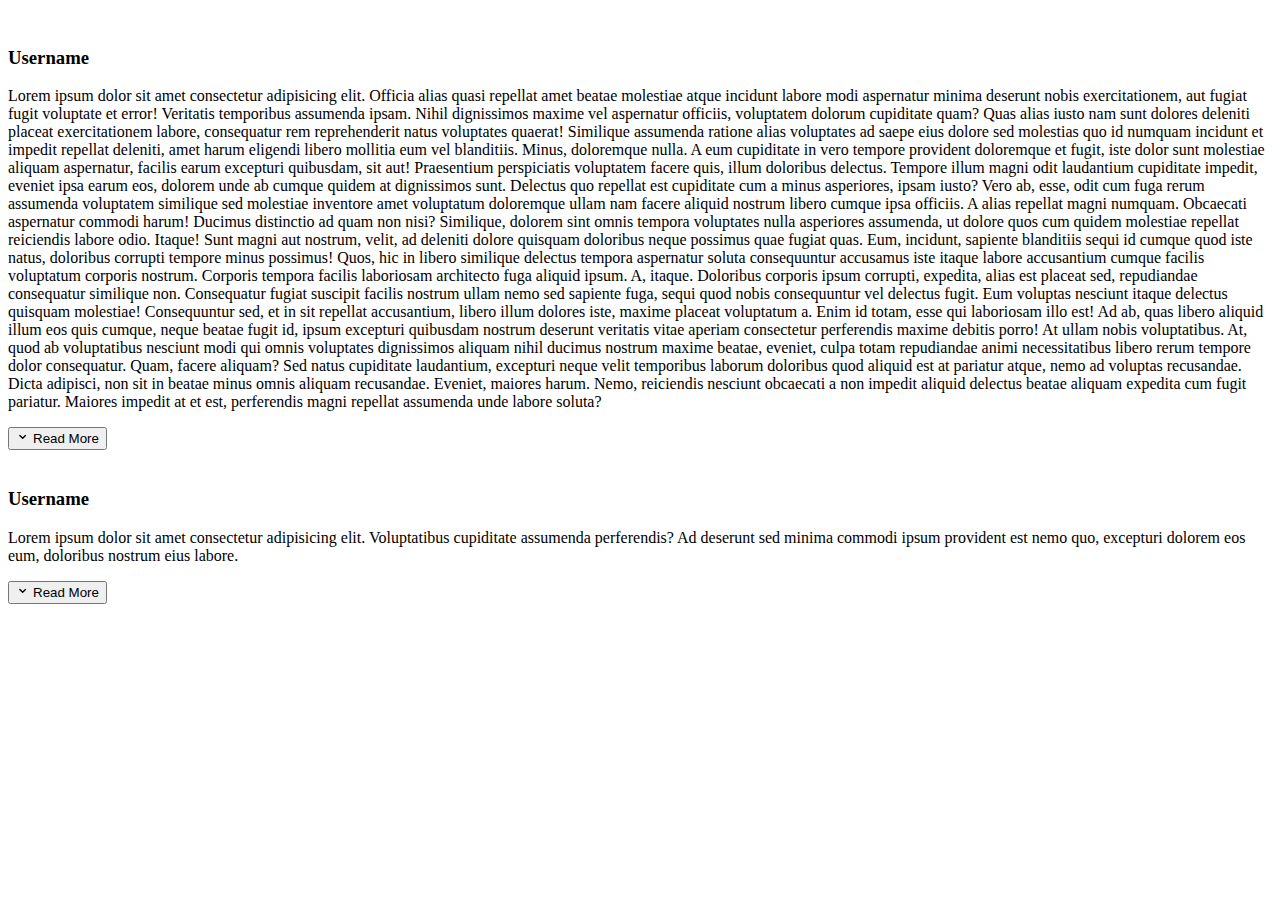
==== anime_reviews.html @ 997480f9 "Feb 29, 2024 production files" ====
<!DOCTYPE html>
<html lang="en">
<head>
    <meta charset="UTF-8">
    <meta name="viewport" content="width=device-width, initial-scale=1.0">
    <title>Anime Reviews</title>
    <link rel="stylesheet" href="/787cf149298f5d04b566503e80ee2152.css">
    <link href="https://api.fontshare.com/v2/css?f[]=plein@700&f[]=switzer@400&display=swap" rel="stylesheet"> 
    <script defer="" src="/a8d12b4fc67de1487ae1df3a983c3044.js"></script>
<script src="/src.6092316f.js"></script></head>
<body class="bg-primary-400">
    <div class="review_wrapper">
        
        <div class="review">
            <div class="review__header">
                <div class="review__pfp">
                    <svg class="pfp__img" xmlns="http://www.w3.org/2000/svg" width="1em" height="1em" viewBox="0 0 16 16"><path fill="white" d="M10.561 8.073a6.005 6.005 0 0 1 3.432 5.142a.75.75 0 1 1-1.498.07a4.5 4.5 0 0 0-8.99 0a.75.75 0 0 1-1.498-.07a6.004 6.004 0 0 1 3.431-5.142a3.999 3.999 0 1 1 5.123 0M10.5 5a2.5 2.5 0 1 0-5 0a2.5 2.5 0 0 0 5 0"></path></svg>
                </div>
                <h3 class="review__username ff-accent fw-bold">Username</h3>
            </div>
            <div class="review__content" data-collapsed="false">
                <p>Lorem ipsum dolor sit amet consectetur adipisicing elit. Officia alias quasi repellat amet beatae molestiae atque incidunt labore modi aspernatur minima deserunt nobis exercitationem, aut fugiat fugit voluptate et error!
                Veritatis temporibus assumenda ipsam. Nihil dignissimos maxime vel aspernatur officiis, voluptatem dolorum cupiditate quam? Quas alias iusto nam sunt dolores deleniti placeat exercitationem labore, consequatur rem reprehenderit natus voluptates quaerat!
                Similique assumenda ratione alias voluptates ad saepe eius dolore sed molestias quo id numquam incidunt et impedit repellat deleniti, amet harum eligendi libero mollitia eum vel blanditiis. Minus, doloremque nulla.
                A eum cupiditate in vero tempore provident doloremque et fugit, iste dolor sunt molestiae aliquam aspernatur, facilis earum excepturi quibusdam, sit aut! Praesentium perspiciatis voluptatem facere quis, illum doloribus delectus.
                Tempore illum magni odit laudantium cupiditate impedit, eveniet ipsa earum eos, dolorem unde ab cumque quidem at dignissimos sunt. Delectus quo repellat est cupiditate cum a minus asperiores, ipsam iusto?
                Vero ab, esse, odit cum fuga rerum assumenda voluptatem similique sed molestiae inventore amet voluptatum doloremque ullam nam facere aliquid nostrum libero cumque ipsa officiis. A alias repellat magni numquam.
                Obcaecati aspernatur commodi harum! Ducimus distinctio ad quam non nisi? Similique, dolorem sint omnis tempora voluptates nulla asperiores assumenda, ut dolore quos cum quidem molestiae repellat reiciendis labore odio. Itaque!
                Sunt magni aut nostrum, velit, ad deleniti dolore quisquam doloribus neque possimus quae fugiat quas. Eum, incidunt, sapiente blanditiis sequi id cumque quod iste natus, doloribus corrupti tempore minus possimus!
                Quos, hic in libero similique delectus tempora aspernatur soluta consequuntur accusamus iste itaque labore accusantium cumque facilis voluptatum corporis nostrum. Corporis tempora facilis laboriosam architecto fuga aliquid ipsum. A, itaque.
                Doloribus corporis ipsum corrupti, expedita, alias est placeat sed, repudiandae consequatur similique non. Consequatur fugiat suscipit facilis nostrum ullam nemo sed sapiente fuga, sequi quod nobis consequuntur vel delectus fugit.
                Eum voluptas nesciunt itaque delectus quisquam molestiae! Consequuntur sed, et in sit repellat accusantium, libero illum dolores iste, maxime placeat voluptatum a. Enim id totam, esse qui laboriosam illo est!
                Ad ab, quas libero aliquid illum eos quis cumque, neque beatae fugit id, ipsum excepturi quibusdam nostrum deserunt veritatis vitae aperiam consectetur perferendis maxime debitis porro! At ullam nobis voluptatibus.
                At, quod ab voluptatibus nesciunt modi qui omnis voluptates dignissimos aliquam nihil ducimus nostrum maxime beatae, eveniet, culpa totam repudiandae animi necessitatibus libero rerum tempore dolor consequatur. Quam, facere aliquam?
                Sed natus cupiditate laudantium, excepturi neque velit temporibus laborum doloribus quod aliquid est at pariatur atque, nemo ad voluptas recusandae. Dicta adipisci, non sit in beatae minus omnis aliquam recusandae.
                Eveniet, maiores harum. Nemo, reiciendis nesciunt obcaecati a non impedit aliquid delectus beatae aliquam expedita cum fugit pariatur. Maiores impedit at et est, perferendis magni repellat assumenda unde labore soluta?</p>
            </div>
            <button class="review__collapse-btn" data-btn-state="expand">
                <svg class="collapse__icon" xmlns="http://www.w3.org/2000/svg" width="1em" height="1em" viewBox="0 0 24 24"><path fill="none" stroke="currentColor" stroke-linecap="round" stroke-linejoin="round" stroke-width="2.5" d="m7 10l5 5m0 0l5-5"></path></svg>
                <span class="collapse__text">Read More</span>
            </button>
        </div>

        <div class="review">
            <div class="review__header">
                <div class="review__pfp">
                    <svg class="pfp__img" xmlns="http://www.w3.org/2000/svg" width="1em" height="1em" viewBox="0 0 16 16"><path fill="white" d="M10.561 8.073a6.005 6.005 0 0 1 3.432 5.142a.75.75 0 1 1-1.498.07a4.5 4.5 0 0 0-8.99 0a.75.75 0 0 1-1.498-.07a6.004 6.004 0 0 1 3.431-5.142a3.999 3.999 0 1 1 5.123 0M10.5 5a2.5 2.5 0 1 0-5 0a2.5 2.5 0 0 0 5 0"></path></svg>
                </div>
                <h3 class="review__username ff-accent fw-bold">Username</h3>
            </div>
            <div class="review__content" data-collapsed="false">
                <p>Lorem ipsum dolor sit amet consectetur adipisicing elit. Voluptatibus cupiditate assumenda perferendis? Ad deserunt sed minima commodi ipsum provident est nemo quo, excepturi dolorem eos eum, doloribus nostrum eius labore.</p>
            </div>
            <button class="review__collapse-btn" data-btn-state="expand">
                <svg class="collapse__icon" xmlns="http://www.w3.org/2000/svg" width="1em" height="1em" viewBox="0 0 24 24"><path fill="none" stroke="currentColor" stroke-linecap="round" stroke-linejoin="round" stroke-width="2.5" d="m7 10l5 5m0 0l5-5"></path></svg>
                <span class="collapse__text">Read More</span>
            </button>
        </div>

    </div>
</body>
</html>
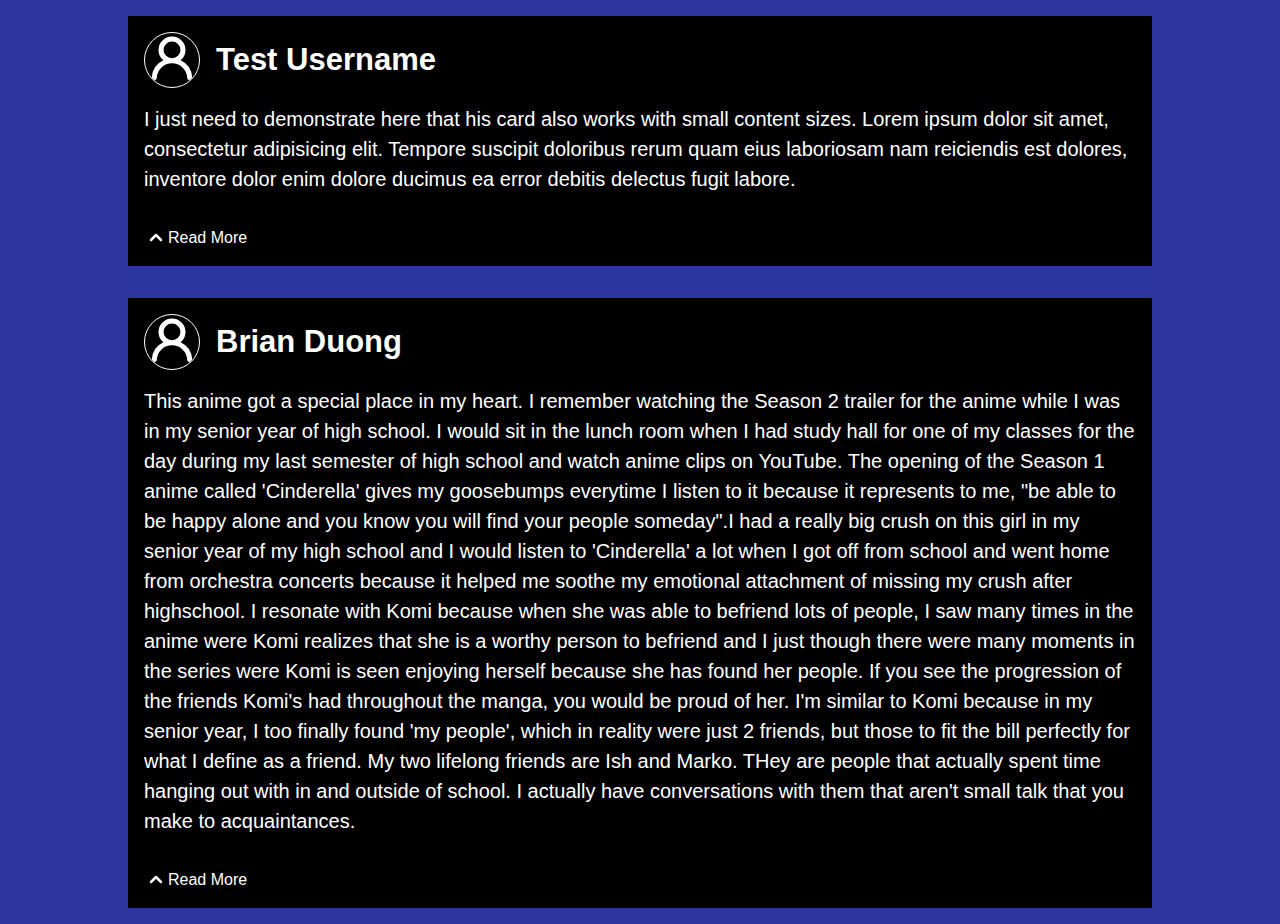
==== commit 31f2c599: "Add files Mar 1, 2024" ====
--- a/anime_reviews.html
+++ b/anime_reviews.html
@@ -1,62 +1 @@
-<!DOCTYPE html>
-<html lang="en">
-<head>
-    <meta charset="UTF-8">
-    <meta name="viewport" content="width=device-width, initial-scale=1.0">
-    <title>Anime Reviews</title>
-    <link rel="stylesheet" href="/787cf149298f5d04b566503e80ee2152.css">
-    <link href="https://api.fontshare.com/v2/css?f[]=plein@700&f[]=switzer@400&display=swap" rel="stylesheet"> 
-    <script defer="" src="/a8d12b4fc67de1487ae1df3a983c3044.js"></script>
-<script src="/src.6092316f.js"></script></head>
-<body class="bg-primary-400">
-    <div class="review_wrapper">
-        
-        <div class="review">
-            <div class="review__header">
-                <div class="review__pfp">
-                    <svg class="pfp__img" xmlns="http://www.w3.org/2000/svg" width="1em" height="1em" viewBox="0 0 16 16"><path fill="white" d="M10.561 8.073a6.005 6.005 0 0 1 3.432 5.142a.75.75 0 1 1-1.498.07a4.5 4.5 0 0 0-8.99 0a.75.75 0 0 1-1.498-.07a6.004 6.004 0 0 1 3.431-5.142a3.999 3.999 0 1 1 5.123 0M10.5 5a2.5 2.5 0 1 0-5 0a2.5 2.5 0 0 0 5 0"></path></svg>
-                </div>
-                <h3 class="review__username ff-accent fw-bold">Username</h3>
-            </div>
-            <div class="review__content" data-collapsed="false">
-                <p>Lorem ipsum dolor sit amet consectetur adipisicing elit. Officia alias quasi repellat amet beatae molestiae atque incidunt labore modi aspernatur minima deserunt nobis exercitationem, aut fugiat fugit voluptate et error!
-                Veritatis temporibus assumenda ipsam. Nihil dignissimos maxime vel aspernatur officiis, voluptatem dolorum cupiditate quam? Quas alias iusto nam sunt dolores deleniti placeat exercitationem labore, consequatur rem reprehenderit natus voluptates quaerat!
-                Similique assumenda ratione alias voluptates ad saepe eius dolore sed molestias quo id numquam incidunt et impedit repellat deleniti, amet harum eligendi libero mollitia eum vel blanditiis. Minus, doloremque nulla.
-                A eum cupiditate in vero tempore provident doloremque et fugit, iste dolor sunt molestiae aliquam aspernatur, facilis earum excepturi quibusdam, sit aut! Praesentium perspiciatis voluptatem facere quis, illum doloribus delectus.
-                Tempore illum magni odit laudantium cupiditate impedit, eveniet ipsa earum eos, dolorem unde ab cumque quidem at dignissimos sunt. Delectus quo repellat est cupiditate cum a minus asperiores, ipsam iusto?
-                Vero ab, esse, odit cum fuga rerum assumenda voluptatem similique sed molestiae inventore amet voluptatum doloremque ullam nam facere aliquid nostrum libero cumque ipsa officiis. A alias repellat magni numquam.
-                Obcaecati aspernatur commodi harum! Ducimus distinctio ad quam non nisi? Similique, dolorem sint omnis tempora voluptates nulla asperiores assumenda, ut dolore quos cum quidem molestiae repellat reiciendis labore odio. Itaque!
-                Sunt magni aut nostrum, velit, ad deleniti dolore quisquam doloribus neque possimus quae fugiat quas. Eum, incidunt, sapiente blanditiis sequi id cumque quod iste natus, doloribus corrupti tempore minus possimus!
-                Quos, hic in libero similique delectus tempora aspernatur soluta consequuntur accusamus iste itaque labore accusantium cumque facilis voluptatum corporis nostrum. Corporis tempora facilis laboriosam architecto fuga aliquid ipsum. A, itaque.
-                Doloribus corporis ipsum corrupti, expedita, alias est placeat sed, repudiandae consequatur similique non. Consequatur fugiat suscipit facilis nostrum ullam nemo sed sapiente fuga, sequi quod nobis consequuntur vel delectus fugit.
-                Eum voluptas nesciunt itaque delectus quisquam molestiae! Consequuntur sed, et in sit repellat accusantium, libero illum dolores iste, maxime placeat voluptatum a. Enim id totam, esse qui laboriosam illo est!
-                Ad ab, quas libero aliquid illum eos quis cumque, neque beatae fugit id, ipsum excepturi quibusdam nostrum deserunt veritatis vitae aperiam consectetur perferendis maxime debitis porro! At ullam nobis voluptatibus.
-                At, quod ab voluptatibus nesciunt modi qui omnis voluptates dignissimos aliquam nihil ducimus nostrum maxime beatae, eveniet, culpa totam repudiandae animi necessitatibus libero rerum tempore dolor consequatur. Quam, facere aliquam?
-                Sed natus cupiditate laudantium, excepturi neque velit temporibus laborum doloribus quod aliquid est at pariatur atque, nemo ad voluptas recusandae. Dicta adipisci, non sit in beatae minus omnis aliquam recusandae.
-                Eveniet, maiores harum. Nemo, reiciendis nesciunt obcaecati a non impedit aliquid delectus beatae aliquam expedita cum fugit pariatur. Maiores impedit at et est, perferendis magni repellat assumenda unde labore soluta?</p>
-            </div>
-            <button class="review__collapse-btn" data-btn-state="expand">
-                <svg class="collapse__icon" xmlns="http://www.w3.org/2000/svg" width="1em" height="1em" viewBox="0 0 24 24"><path fill="none" stroke="currentColor" stroke-linecap="round" stroke-linejoin="round" stroke-width="2.5" d="m7 10l5 5m0 0l5-5"></path></svg>
-                <span class="collapse__text">Read More</span>
-            </button>
-        </div>
-
-        <div class="review">
-            <div class="review__header">
-                <div class="review__pfp">
-                    <svg class="pfp__img" xmlns="http://www.w3.org/2000/svg" width="1em" height="1em" viewBox="0 0 16 16"><path fill="white" d="M10.561 8.073a6.005 6.005 0 0 1 3.432 5.142a.75.75 0 1 1-1.498.07a4.5 4.5 0 0 0-8.99 0a.75.75 0 0 1-1.498-.07a6.004 6.004 0 0 1 3.431-5.142a3.999 3.999 0 1 1 5.123 0M10.5 5a2.5 2.5 0 1 0-5 0a2.5 2.5 0 0 0 5 0"></path></svg>
-                </div>
-                <h3 class="review__username ff-accent fw-bold">Username</h3>
-            </div>
-            <div class="review__content" data-collapsed="false">
-                <p>Lorem ipsum dolor sit amet consectetur adipisicing elit. Voluptatibus cupiditate assumenda perferendis? Ad deserunt sed minima commodi ipsum provident est nemo quo, excepturi dolorem eos eum, doloribus nostrum eius labore.</p>
-            </div>
-            <button class="review__collapse-btn" data-btn-state="expand">
-                <svg class="collapse__icon" xmlns="http://www.w3.org/2000/svg" width="1em" height="1em" viewBox="0 0 24 24"><path fill="none" stroke="currentColor" stroke-linecap="round" stroke-linejoin="round" stroke-width="2.5" d="m7 10l5 5m0 0l5-5"></path></svg>
-                <span class="collapse__text">Read More</span>
-            </button>
-        </div>
-
-    </div>
-</body>
-</html>+<!DOCTYPE html><html lang="en"><head><meta charset="UTF-8"><meta name="viewport" content="width=device-width, initial-scale=1.0"><title>Anime Reviews</title><link rel="stylesheet" href="src.a0b3c3d8.css"><link href="https://api.fontshare.com/v2/css?f[]=plein@700&f[]=switzer@400&display=swap" rel="stylesheet"><script defer src="anime_reviews.fde1ccf6.js"></script></head><body class="bg-primary-400"> <div class="review_wrapper"> <div class="review"> <div class="review__header"> <div class="review__pfp"> <svg class="pfp__img" xmlns="http://www.w3.org/2000/svg" width="1em" height="1em" viewBox="0 0 16 16"><path fill="white" d="M10.561 8.073a6.005 6.005 0 0 1 3.432 5.142a.75.75 0 1 1-1.498.07a4.5 4.5 0 0 0-8.99 0a.75.75 0 0 1-1.498-.07a6.004 6.004 0 0 1 3.431-5.142a3.999 3.999 0 1 1 5.123 0M10.5 5a2.5 2.5 0 1 0-5 0a2.5 2.5 0 0 0 5 0"></path></svg> </div> <h3 class="ff-accent fw-bold review__username">Test Username</h3> </div> <div class="review__content" data-collapsed="false"> <p>I just need to demonstrate here that his card also works with small content sizes. Lorem ipsum dolor sit amet, consectetur adipisicing elit. Tempore suscipit doloribus rerum quam eius laboriosam nam reiciendis est dolores, inventore dolor enim dolore ducimus ea error debitis delectus fugit labore.</p> </div> <button class="review__collapse-btn" data-btn-state="expand"> <svg class="collapse__icon" xmlns="http://www.w3.org/2000/svg" width="1em" height="1em" viewBox="0 0 24 24"><path fill="none" stroke="currentColor" stroke-linecap="round" stroke-linejoin="round" stroke-width="2.5" d="m7 10l5 5m0 0l5-5"></path></svg> <span class="collapse__text">Read More</span> </button> </div> <div class="review"> <div class="review__header"> <div class="review__pfp"> <svg class="pfp__img" xmlns="http://www.w3.org/2000/svg" width="1em" height="1em" viewBox="0 0 16 16"><path fill="white" d="M10.561 8.073a6.005 6.005 0 0 1 3.432 5.142a.75.75 0 1 1-1.498.07a4.5 4.5 0 0 0-8.99 0a.75.75 0 0 1-1.498-.07a6.004 6.004 0 0 1 3.431-5.142a3.999 3.999 0 1 1 5.123 0M10.5 5a2.5 2.5 0 1 0-5 0a2.5 2.5 0 0 0 5 0"></path></svg> </div> <h3 class="ff-accent fw-bold review__username">Brian Duong</h3> </div> <div class="review__content" data-collapsed="false"> <p>This anime got a special place in my heart. I remember watching the Season 2 trailer for the anime while I was in my senior year of high school. I would sit in the lunch room when I had study hall for one of my classes for the day during my last semester of high school and watch anime clips on YouTube. The opening of the Season 1 anime called 'Cinderella' gives my goosebumps everytime I listen to it because it represents to me, "be able to be happy alone and you know you will find your people someday".I had a really big crush on this girl in my senior year of my high school and I would listen to 'Cinderella' a lot when I got off from school and went home from orchestra concerts because it helped me soothe my emotional attachment of missing my crush after highschool. I resonate with Komi because when she was able to befriend lots of people, I saw many times in the anime were Komi realizes that she is a worthy person to befriend and I just though there were many moments in the series were Komi is seen enjoying herself because she has found her people. If you see the progression of the friends Komi's had throughout the manga, you would be proud of her. I'm similar to Komi because in my senior year, I too finally found 'my people', which in reality were just 2 friends, but those to fit the bill perfectly for what I define as a friend. My two lifelong friends are Ish and Marko. THey are people that actually spent time hanging out with in and outside of school. I actually have conversations with them that aren't small talk that you make to acquaintances.</p> </div> <button class="review__collapse-btn" data-btn-state="expand"> <svg class="collapse__icon" xmlns="http://www.w3.org/2000/svg" width="1em" height="1em" viewBox="0 0 24 24"><path fill="none" stroke="currentColor" stroke-linecap="round" stroke-linejoin="round" stroke-width="2.5" d="m7 10l5 5m0 0l5-5"></path></svg> <span class="collapse__text">Read More</span> </button> </div> </div> </body></html>--- a/src.a0b3c3d8.css
+++ b/src.a0b3c3d8.css
@@ -0,0 +1 @@
+.bg-accent-300{background-color:#7d6cc1}.bg-accent-400{background-color:#5636d8}.bg-accent-500{background-color:#4b3d8b}.bg-primary-400{background-color:#2c369f}.bg-neutral-100{background-color:#fff}.bg-neutral-900{background-color:#27292b}.text-neutral-100{color:#fff}.text-neutral-900{color:#27292b}.ff-body{font-family:Switzer,sans-serif}.ff-accent{font-family:Plein,sans-serif}body{font-family:Switzer,sans-serif}.fs-primary-heading{font-size:3.062rem}.fs-secondary-heading{font-size:1.562rem}.fs-body-500,.fs-third-heading{font-size:1.25rem}.fs-body-400{font-size:1rem}.fs-body-300{font-size:.812rem}.fw-regular{font-weight:400}.fw-bold{font-weight:700}*,:after,:before{box-sizing:border-box}*{margin:0;padding:0;font:inherit}img,picture,svg,video{display:block;max-width:100%}ol,ul{list-style:none}button{cursor:pointer}html{color-scheme:dark light}body,html{position:relative;min-height:100vh;line-height:1.5}.container{width:min(1200px,100% - 40px);margin-inline:auto}.padding-bottom-800{padding-bottom:128px}.even-columns{display:grid}.middle-of-screen{display:flex;justify-content:center;align-items:center}.stacked{display:grid;place-items:center}.stacked>*{grid-column:1/-1;grid-row:1/-1}@media (min-width:464px){.even-columns{grid-auto-flow:column;grid-auto-columns:1fr}}.btn-1_v1{color:#fff;font-size:1.25rem;background-color:#7d6cc1;padding-block:8px;padding-inline:40px;border-radius:8px;border:1px solid #000;text-decoration:none;z-index:1;transition:background-color .2s ease-in}.btn-1_v1:hover{background-color:#5636d8}.btn-1_v2{color:#fff;font-size:1.25rem;background-color:#4b3d8b;padding-block:8px;padding-inline:40px;border-radius:8px;border:1px solid #000;text-decoration:none;z-index:1;transition:background-color .2s ease-in}.btn-1_v2:hover{background-color:#5636d8}.btn-2{background-color:#fff;font-size:clamp(.812rem,4vw,1.25rem);padding-block:clamp(4px,2vw,8px);padding-inline:clamp(18px,6vw,36px);transition:background-color .2s ease-in,color .2s ease-in;text-decoration:none;border-radius:8px;border:1px solid #000}.btn-2:hover{background-color:#27292b;color:#fff}.hero-section{background-color:#2c369f;height:clamp(648px,100vw,1080px);overflow:hidden}.hero-section__bg{align-self:start;z-index:0;transform-origin:top center;transform:translateY(-32px);scale:1.83}.hero-section__content{display:flex;flex-direction:column;align-self:end;align-items:center;text-align:center;row-gap:19px;margin-bottom:128px;z-index:0}.hero-section__content .hero-title{font-size:3.062rem;text-shadow:0 4.74px 10px rgba(0,0,0,.5),-1px 0 6px #5636d8,0 1px 6px #5636d8,1px 0 6px #5636d8,0 1px 6px #5636d8;padding-inline:20px}.hero-section__content .hero-subtitle{font-size:1rem;text-shadow:0 4.74px 10px rgba(0,0,0,.5),-1px 0 6px #2c369f,0 1px 6px #2c369f,1px 0 6px #2c369f,0 1px 6px #2c369f}.hero-section__content .hero-section__cta{display:flex;gap:36px}@media (min-width:32.25em){.hero-section__bg{scale:1.4;transform:translateY(-160px)}.hero-section__content{align-self:center}.hero-section__content .hero-title{font-size:4.75rem}.hero-section__content .hero-subtitle{font-size:1.562rem}}@media (min-width:55.6875em){.hero-section__bg{scale:1.7;transform:translateY(-160px)}}.nav-btn-icon{background-color:#5636d8;border:none;position:fixed;top:0;right:0;margin-top:12px;margin-right:12px;width:96px;height:96px;transition:scale .2s ease-in,background-color .2s ease-in;overflow:hidden;border-radius:50%;z-index:1}.nav-btn-icon svg{position:relative;color:#fff;width:50%;height:50%;bottom:13px;opacity:0;transition:opacity .2s ease-in}.nav-btn-icon p{position:relative;top:27px;font-size:.812rem}.nav-btn-icon:hover{scale:1.1;cursor:pointer}.nav-btn-icon:hover .komi-face{left:3px}.nav-btn-icon:hover .komi-face__head{rotate:.5deg}.nav-btn-icon:hover .komi-face__poof{opacity:1;left:-31px}.komi-face{position:relative;left:0;width:inherit;height:inherit;opacity:1;transition:left .2s ease-in,opacity .2s ease-in}.komi-face__poof{position:relative;top:-9px;left:0;width:13%;opacity:0;transition:left .2s ease-in,opacity .2s ease-out}.komi-face__head{position:relative;top:-12px;rotate:-5deg;width:55%;transition:rotate .2s ease-in}@media (min-width:50em){.nav-btn-icon{width:120px;height:120px}.nav-btn-icon p{top:32px;font-size:1rem}.komi-face__poof{top:-3px}.komi-face__head{rotate:-5deg;transition:scale .2s ease-in;transition:rotate .2s ease-in}.nav-btn-icon:hover .komi-face{left:3px}.nav-btn-icon:hover .komi-face__poof{left:-39px}.nav-btn-icon:hover .komi-face__head{scale:1.05}}.primary-nav{--menu_mode:"mobile";position:fixed;background-image:url(komi_camera_wallpaper.09493529.jpg);background-position:bottom;background-size:cover;width:70%;height:100%;top:0;right:-70%;z-index:2;transition:right .2s ease-out}.primary-nav:after{content:"";background-color:#000;position:absolute;width:100%;height:100%;opacity:.4;transition:opacity .2s ease-in}.primary-nav__links{display:grid;grid-template-columns:1fr;grid-template-rows:.3fr repeat(2,max-content);row-gap:20px;justify-items:flex-start;position:absolute;right:0;width:80%;height:100%}.primary-nav__links>li:first-child{align-self:flex-end}.primary-nav__links a{color:#fff;font-size:1.938rem;text-decoration:none;transition:opacity .2s ease-in}.primary-nav__links a:hover{opacity:.7}.primary-nav__links li{margin-right:64px;z-index:2}.primary-nav__links li:after{display:none;content:""}@media (min-width:50em){.primary-nav{--menu_mode:"desktop";background-position:0;background-size:cover}.primary-nav__links a{font-size:3.062rem}.primary-nav__links li{margin-right:168px}.primary-nav__links li:after{display:block;content:"";background-color:#fff;position:relative;height:5px;width:100%;top:-5px;z-index:3;transform-origin:center;transform:scaleX(var(--underline-width,0));transition:transform .2s ease-in}}@media (min-width:925px){.primary-nav__links{justify-items:flex-end}}.left-icon-heading{display:inline-flex;column-gap:clamp(4px,5vw,24px);font-size:1.938rem;margin-left:clamp(1px,4vw,64px)}.left-icon-heading svg{font-size:48px}.img-carousel{width:100vw}.img-carousel__navigation .slide-left-btn,.img-carousel__navigation .slide-right-btn{display:none}.img-carousel__track{display:flex;background-color:#000;overflow-x:auto;scroll-snap-type:x mandatory;scroll-behavior:smooth}.img-carousel__track img:last-child{padding-right:24px}.img-carousel__track img{max-width:90%;padding-block:24px;padding-inline:24px;scroll-snap-align:start}.img-carousel__track img:first-child{padding-left:12px}@media (min-width:37.9375em){.img-carousel__track img{aspect-ratio:0;width:20vw;max-width:20%}.img-carousel__btn-wrapper{margin-right:clamp(1px,4vw,64px)}.img-carousel__navigation{display:flex;justify-content:space-between;max-width:1360px;margin-inline:auto}.img-carousel__navigation .slide-left-btn,.img-carousel__navigation .slide-right-btn{display:inline;color:#fff;background:none;font-size:48px;border:none;transition:opacity .2s ease-in}.img-carousel__navigation .slide-left-btn:hover,.img-carousel__navigation .slide-right-btn:hover{cursor:pointer;opacity:.8}.img-carousel__navigation .slide-right-btn{margin-left:8px}.img-carousel__navigation .slide-left-btn:focus,.img-carousel__navigation .slide-right-btn:focus{stroke:#ba55d3}}.content-and-img{row-gap:24px;opacity:0;transition:opacity 2s linear}.content-and-img__content h2{font-size:clamp(1rem,6vw,1.562rem);margin-bottom:16px;text-align:center}@media (min-width:464px){.content-and-img{align-items:center;justify-items:center}.content-and-img__content{order:1;margin-left:clamp(1px,6vw,96px)}.content-and-img__content h2{font-size:clamp(2.438rem,5vw,3.062rem)}.content-and-img__content p{font-size:clamp(1rem,2vw,1.25rem)}.content-and-img img{order:2;width:min(80%,360px)}}@keyframes fadeinSlideUp{0%{transform:translateY(20px)}to{transform:translateY(0)}}.video-card-wrapper{display:grid;grid-template-columns:repeat(auto-fit,minmax(250px,1fr));grid-row-gap:24px;grid-column-gap:24px}.video-card{display:flex;flex-direction:column;align-items:center;position:relative;opacity:0;transition:opacity 2s linear}.video-card .play-icon{color:#fff;width:10%;z-index:0}.video-card .play-icon:hover{cursor:pointer}.video-card .video-card__card{position:relative}.video-card .video-card__card:before{content:"";background-color:#000;position:absolute;width:100%;height:100%;opacity:.2;transition:opacity .2s ease-in}.video-card .video-card__card:hover:before{cursor:pointer;opacity:.4}.video-card__popup[data-visible=hide],.video-card__popup[data-visible=hide]>*{display:none}.video-card__popup[data-visible=show],.video-card__popup[data-visible=show] iframe{display:inline}.video-card__popup .popup_wrapper{position:fixed;aspect-ratio:16/9;width:100%;top:50%;left:50%;transform:translate(-50%,-50%);z-index:3}.video-card__popup iframe{width:100%;height:100%}.video-card__popup .video_close_btn{color:#fff;border:none;background-color:transparent;position:absolute;width:32px;top:-32px;right:2px;opacity:.7;transition:opacity .2s ease-in;z-index:5}.video-card__popup .video_close_btn:hover{opacity:1}@media (min-width:564px){.video-card-wrapper .video-card:first-child{margin-left:24px}.video-card-wrapper .video-card:last-child{margin-right:24px}.video-card__popup .popup_wrapper{width:80%}.video-card__popup .video_close_btn{width:clamp(19px,10vw,32px);top:-clamp(19px,10vw,32px);right:0;transform:translateX(32px)}}@keyframes right_slide_in{0%{transform:translateX(-80px)}to{transform:translateX(0)}}@keyframes left_slide_in{0%{transform:translateX(80px)}to{transform:translateX(0)}}.footer-nav{max-width:1341px;margin-inline:auto}.footer-nav .footer-nav__bg-img{align-self:flex-end}.footer-nav .footer-nav__links{display:flex;flex-direction:column;row-gap:16px;column-gap:16px}.footer-nav .footer-nav__links li{width:200px;aspect-ratio:5/2;position:relative}.footer-nav .footer-nav__links li a img{width:100%;object-fit:fill}.footer-nav .footer-nav__links li a:before{content:"";background-color:#000;position:absolute;width:100%;height:100%;opacity:0;transition:opacity .2s ease-in}.footer-nav .footer-nav__links li:hover a:before{cursor:pointer;opacity:.2}.footer-nav .footer-nav__links .footer-nav__card{color:#fff;text-decoration:none;text-shadow:0 4.74px 10px rgba(0,0,0,.5),-1px 0 6px #000,0 1px 6px #000,1px 0 6px #000,0 1px 6px #000}@media (min-width:50em){.footer-nav{display:flex!important;justify-content:space-around}.footer-nav .footer-nav__links{max-height:400px;flex-wrap:wrap}}.final_CTA{opacity:0;transition:opacity 1s ease-in}.final_CTA a.btn-2:first-child{transform:translateX(-14px) translateY(10px);rotate:-7deg}.final_CTA a.btn-2:nth-child(2){transform:translateX(-14px) translateY(90px);rotate:-7deg}@media (min-width:34.5625em){.final_CTA a.btn-2:first-child{transform:translateX(-20px) translateY(10px)}.final_CTA a.btn-2:nth-child(2){transform:translateX(-24px) translateY(170px)}}@keyframes scaleUpReveal{0%{transform:scale(.99)}to{transform:scale(1)}}body{display:flex;flex-direction:column}body:before{content:"";background-color:#000;position:absolute;width:100%;height:100%;opacity:var(--overlay_opacity,0);z-index:var(--overlay_z-index,-2);transition:opacity .2s ease-in,z-index .2s ease-in}.loader{display:flex;align-items:center;justify-content:center;position:fixed;top:0;left:0;width:100vw;height:100dvh;background-color:transparent;-webkit-backdrop-filter:blur(10px);backdrop-filter:blur(10px);opacity:var(--loader-opaicty,1);transition:opacity .2s ease-in;z-index:4}.loader__spinner{display:grid;place-items:center;position:relative;width:50vw}.loader__spinner>*{grid-column:1/-1;grid-row:1/-1}.loader__spinner .spinner-head{order:1;animation:head_nod_up 1.0001s ease-out infinite}.loader__spinner .spinner-poof{order:-1;animation:poof_out 1s ease-out infinite}@media (min-width:50em){.loader__spinner{width:20vw}}@keyframes poof_out{0%{opacity:0;transform:translateX(0) translateY(30px)}to{opacity:1;transform:translateX(-240px) translateY(30px)}}@keyframes head_nod_up{0%{rotate:0deg}to{rotate:1deg}}.pfp-card-gallery{display:grid;grid-template-columns:repeat(auto-fit,minmax(max(160px,(100% - 32px)/5),1fr));grid-gap:8px;width:95dvw;margin-block:8px}.pfp-card-gallery>*{aspect-ratio:1/1}.pfp-card{background-color:#4b3d8b;display:flex;flex-direction:column;align-items:center;row-gap:8px;height:100%;transition:background-color .15s ease-out;z-index:1}.pfp-card:hover{cursor:pointer}.pfp-card:hover .pfp-card__pic img{scale:1.05}.pfp-card:hover{background-color:#7d6cc1}.pfp-card__pic{width:80%;height:90%;margin-top:8px;border-radius:8px;overflow:hidden}.pfp-card__pic img{object-fit:cover;width:100%;height:100%;transition:scale .15s ease-out}.pfp-card__name{color:#fff;font-size:clamp(1rem,2vw,1.562rem);margin-bottom:8px}.pfp-card__info-card{background-color:#7d6cc1;display:flex;justify-content:center;position:fixed;top:50dvh;left:50%;width:100%;height:465px;z-index:2;transform:translate(-50%,-50%);transition:opacity .2s ease-in;opacity:0}.pfp-card__info-card[data-visible=hide]{display:none}.pfp-card__info-card[data-visble=show]{display:block}.pfp-card__info-card .pfp-card__info-card__wrapper{display:flex;flex-direction:column;align-items:center;row-gap:1rem;width:90%;max-width:1304px}.pfp-card__info-card .pfp-card__info-card__wrapper .info-card__close-btn{color:#fff;background-color:transparent;position:fixed;width:40px;top:-40px;right:4px;opacity:.7;border:none;transition:opacity .2s ease-in;z-index:3}.pfp-card__info-card .pfp-card__info-card__wrapper .info-card__close-btn svg{color:#fff;width:100%;height:100%}.pfp-card__info-card .pfp-card__info-card__wrapper .info-card__close-btn:hover{opacity:1}.pfp-card__info-card .pfp-card__info-card__wrapper .info-card__header{display:flex;column-gap:8px;width:100%;height:32%;margin-top:1rem}.pfp-card__info-card .pfp-card__info-card__wrapper .info-card__header>div.info-card__header_pfp{flex-grow:1;flex-shrink:1;flex-basis:50%}.pfp-card__info-card .pfp-card__info-card__wrapper .info-card__header>div.info-card__header_pfp img{width:100%;height:100%;object-fit:cover;border-radius:6px}.pfp-card__info-card .pfp-card__info-card__wrapper .info-card__header>div.info-card__header_content{flex-grow:1;flex-shrink:1;flex-basis:70%;position:relative;display:flex;flex-direction:column;row-gap:4px;overflow-y:auto}.pfp-card__info-card .pfp-card__info-card__wrapper .info-card__header>div.info-card__header_content h1{color:#fff;flex-grow:0;font-size:clamp(1rem,3vw,1.938rem)}.pfp-card__info-card .pfp-card__info-card__wrapper .info-card__header>div.info-card__header_content .info-card__header_list-viewbox{flex-grow:3;overflow-y:scroll}.pfp-card__info-card .pfp-card__info-card__wrapper .info-card__header>div.info-card__header_content .info-card__header_list-viewbox:before{content:"";box-shadow:inset 0 30px 30px -24px #fff;width:100%;height:32px;position:absolute;transition:opacity .2s ease-in;opacity:.6;z-index:1;opacity:var(--top-scroll-shadow-opacity,.6)}.pfp-card__info-card .pfp-card__info-card__wrapper .info-card__header>div.info-card__header_content .info-card__header_list-viewbox:after{content:"";box-shadow:inset 0 -30px 30px -24px #fff;width:100%;height:32px;position:absolute;transition:opacity .2s ease-in;opacity:.6;z-index:1;opacity:var(--bottom-scroll-shadow-opacity,.6);bottom:0}.pfp-card__info-card .pfp-card__info-card__wrapper .info-card__header>div.info-card__header_content .info-card__header_list-viewbox ul.info-card__header_list{flex-grow:1;font-size:clamp(.812rem,2vw,1rem);list-style-type:none}.pfp-card__info-card .pfp-card__info-card__wrapper .info-card__header>div.info-card__header_content .info-card__header_list-viewbox ul.info-card__header_list li{color:#fff;position:relative;padding-left:12px}.pfp-card__info-card .pfp-card__info-card__wrapper .info-card__header>div.info-card__header_content .info-card__header_list-viewbox ul.info-card__header_list li:before{content:"";background-color:#fff;position:absolute;width:5px;height:5px;top:0;transform:translateY(100%) translateX(-8px);border-radius:50px}.pfp-card__info-card .pfp-card__info-card__wrapper .info-card__pictures{display:grid;grid-template-columns:repeat(auto-fit,minmax(120px,1fr));column-gap:46px;row-gap:24px;width:95%;height:58%;overflow-y:auto}.pfp-card__info-card .pfp-card__info-card__wrapper .info-card__pictures>li{position:relative;width:100%;height:100px;object-fit:contain}.pfp-card__info-card .pfp-card__info-card__wrapper .info-card__pictures>li:before{content:"";background-color:#000;position:absolute;width:100%;height:100%;opacity:.1;transition:opacity .2s ease-in}.pfp-card__info-card .pfp-card__info-card__wrapper .info-card__pictures>li:hover:before{cursor:pointer;content:"";background-color:#000;position:absolute;width:100%;height:100%;opacity:.4;transition:opacity .2s ease-in}.pfp-card__info-card .pfp-card__info-card__wrapper .info-card__pictures>li img{width:100%;height:100%;object-fit:contain}.pfp-card__info-card .info-card__picture-slider{background-color:#7d6cc1;display:grid;place-items:center;position:absolute;width:100%;height:100%;top:0;z-index:3;transition:opacity .2s ease-in;opacity:0}.pfp-card__info-card .info-card__picture-slider[data-visible=hide]{display:none}.pfp-card__info-card .info-card__picture-slider[data-visble=show]{display:block}.pfp-card__info-card .info-card__picture-slider .picture-slider__close-btn{background-color:transparent;position:absolute;width:40px;top:4px;right:4px;border:none}.pfp-card__info-card .info-card__picture-slider .picture-slider__close-btn svg{color:#fff;width:100%;height:100%}.pfp-card__info-card .info-card__picture-slider .picture-slider__close-btn:hover{opacity:1}.pfp-card__info-card .info-card__picture-slider .picture-slider__container{display:flex;flex-direction:column;align-items:center;justify-content:center;row-gap:16px;width:100vw;max-width:1300px;height:90%}.pfp-card__info-card .info-card__picture-slider .picture-slider__container .picture-slider__view-box{background-color:rgba(0,0,0,.2);max-width:90%;min-height:70%;max-height:352px;aspect-ratio:16/9}.pfp-card__info-card .info-card__picture-slider .picture-slider__container .picture-slider__view-box img{width:100%;height:100%;object-fit:scale-down}.pfp-card__info-card .info-card__picture-slider .picture-slider__container .picture-slider__nav{position:relative;width:75%;max-width:526px;height:91px;height:clamp(64px,10vw,91px)}.pfp-card__info-card .info-card__picture-slider .picture-slider__container .picture-slider__nav .picture-slider__nav-track-container{height:100%}.pfp-card__info-card .info-card__picture-slider .picture-slider__container .picture-slider__nav .picture-slider__nav-track-container .picture-slider__nav-track{background-color:#2c369f;display:flex;height:100%;padding-block:6px;overflow-x:auto;scroll-behavior:smooth;scroll-snap-type:x mandatory}.pfp-card__info-card .info-card__picture-slider .picture-slider__container .picture-slider__nav .picture-slider__nav-track-container .picture-slider__nav-track .picture-slider__nav-item{background-color:transparent;flex-shrink:0;position:relative;max-width:20%;width:20vw;height:100%;padding-inline:6px;aspect-ratio:16/9;scroll-snap-align:end}.pfp-card__info-card .info-card__picture-slider .picture-slider__container .picture-slider__nav .picture-slider__nav-track-container .picture-slider__nav-track .picture-slider__nav-item img{width:100%;height:100%;object-fit:contain}.pfp-card__info-card .info-card__picture-slider .picture-slider__container .picture-slider__nav .picture-slider__nav-track-container .picture-slider__nav-track .picture-slider__nav-item:before{content:"";background-color:#000;position:absolute;width:100%;height:100%;opacity:0;transition:opacity .2s ease-in;left:0}.pfp-card__info-card .info-card__picture-slider .picture-slider__container .picture-slider__nav .picture-slider__nav-track-container .picture-slider__nav-track .picture-slider__nav-item:hover:before{cursor:pointer;content:"";background-color:#000;position:absolute;width:100%;height:100%;opacity:.3;transition:opacity .2s ease-in}.pfp-card__info-card .info-card__picture-slider .picture-slider__container .picture-slider__nav .picture-slider__nav-track-container .picture-slider__nav-track .picture-slider__nav-item.active{border:1px solid #fff}.pfp-card__info-card .info-card__picture-slider .picture-slider__container .picture-slider__nav .picture-slider__nav-left-btn,.pfp-card__info-card .info-card__picture-slider .picture-slider__container .picture-slider__nav .picture-slider__nav-right-btn{display:grid;place-items:center;background-color:transparent;color:#fff;position:absolute;border:none;opacity:.9}.pfp-card__info-card .info-card__picture-slider .picture-slider__container .picture-slider__nav .picture-slider__nav-left-btn svg,.pfp-card__info-card .info-card__picture-slider .picture-slider__container .picture-slider__nav .picture-slider__nav-right-btn svg{width:32px;height:32px}.pfp-card__info-card .info-card__picture-slider .picture-slider__container .picture-slider__nav .picture-slider__nav-left-btn{top:50%;transform:translateX(calc(-100% - 4px)) translateY(-50%)}.pfp-card__info-card .info-card__picture-slider .picture-slider__container .picture-slider__nav .picture-slider__nav-right-btn{top:50%;right:0;transform:translateX(calc(100% + 4px)) translateY(-50%)}@media (min-width:29rem){.pfp-card__info-card{height:600px}.pfp-card__info-card .pfp-card__info-card__wrapper .info-card__header{height:40%}.pfp-card__info-card .pfp-card__info-card__wrapper .info-card__header>div.info-card__header_pfp{flex-basis:30%}.pfp-card__info-card .pfp-card__info-card__wrapper .info-card__pictures{height:60%}}@media (min-width:930px){.pfp-card__info-card{height:560px}.pfp-card__info-card .pfp-card__info-card__wrapper .info-card__header{height:40%}.pfp-card__info-card .pfp-card__info-card__wrapper .info-card__header>div.info-card__header_pfp{flex-basis:15%}.pfp-card__info-card .pfp-card__info-card__wrapper .info-card__pictures{column-gap:46px;row-gap:16px;padding-inline:2rem;height:55%}.pfp-card__info-card .info-card__picture-slider .picture-slider__container .picture-slider__view-box{margin-top:8px;height:75%}}@media (min-width:1000px){.pfp-card__name{font-size:2vw}}@keyframes btn_press_animation{0%{opacity:.9}20%{opacity:.2}to{opacity:.9}}.splScrn-container,.splScrn-container .splScrn-group{display:flex;flex-direction:column;row-gap:24px}.splScrn-container .splScrn-group{transition:opacity .2s ease-in}.splScrn-container .splScrn-group__img{height:100dvh;opacity:1}.splScrn-container .splScrn-group__img img{object-fit:cover;object-position:center;width:100%;height:100%}.splScrn-container .splScrn-group__content-wrap{grid-column-start:2;width:100vw;transition:opacity .2s ease-in}.splScrn-container .splScrn-group__content-wrap .splScrn-group__content{display:flex;flex-direction:column;row-gap:16px;margin-inline:16px}.splScrn-container .splScrn-group__content-wrap .splScrn-group__content h1{color:#fff;font-size:1.562rem}.splScrn-container .splScrn-group__content-wrap .splScrn-group__content p{color:#fff;font-size:1rem}@media (min-width:39.5em){.splScrn-container .splScrn-group{display:grid;grid-template-columns:50vw 50vw}.splScrn-container .splScrn-group__img{position:fixed;top:0;height:100dvh;width:50vw;transition:opacity .2s ease-in}.splScrn-container .splScrn-group__content-wrap{width:50vw;min-height:100dvh;height:fit-content;width:100%}.splScrn-container .splScrn-group__content-wrap .splScrn-group__content{row-gap:16px;margin-block:64px;margin-inline:clamp(32px,5vw,64px)}.splScrn-container .splScrn-group__content-wrap .splScrn-group__content h1{font-size:clamp(1.562rem,3vw,2.438rem)}.splScrn-container .splScrn-group__content-wrap .splScrn-group__content p{font-size:clamp(1.25rem,2vw,1.562rem)}}@media (min-width:1426px){body{display:flex;justify-content:center}.splScrn-container .splScrn-group__img{max-width:40vw;right:50%}.splScrn-container .splScrn-group__content-wrap{max-width:100ch}.splScrn-container .splScrn-group__content-wrap .splScrn-group__content h1{font-size:clamp(2.438rem,3vw,3.812rem)}.splScrn-container .splScrn-group__content-wrap .splScrn-group__content p{font-size:clamp(1.938rem,2vw,2.438rem)}}.review_wrapper{row-gap:16px;width:95vw;margin-inline:auto;margin-block:16px}.review,.review_wrapper{display:flex;flex-direction:column}.review{background-color:#000;position:relative}.review__header{display:flex;align-items:center;column-gap:16px;margin-inline:16px;margin-block:16px;z-index:0}.review__header .review__username{color:#fff;font-size:clamp(1.25rem,3vw,1.938rem)}.review__header .review__pfp{background-color:#000;width:clamp(48px,6vw,56px);height:clamp(48px,6vw,56px);border-radius:30px;border:1px solid #fff;overflow:hidden;object-fit:cover}.review__header .review__pfp .pfp__img{color:#fff;width:100%;height:100%}.review__content{display:grid;transition:grid-template-rows .25s ease-out}.review__content p{color:#fff;font-size:1rem;margin-inline:16px;padding-bottom:16px;overflow:hidden}.review__collapse-btn{color:#fff;display:flex;align-items:center;align-self:start;margin-left:16px;margin-block:16px;border:none;background:none}.review__collapse-btn[data-btn-state=expand] .collapse__icon{rotate:180deg}.review__collapse-btn .collapse__icon{font-size:24px}@media (min-width:726px){.review_wrapper{row-gap:32px;width:85vw}.review__header{column-gap:16px;margin-inline:16px;margin-block:16px}.review__content p{font-size:1rem;margin-inline:16px;padding-bottom:16px}.review__collapse-btn{margin-left:16px;margin-block:16px}.review__collapse-btn .collapse__icon{font-size:24px}}@media (min-width:888px){.review_wrapper{row-gap:32px;width:80vw;max-width:1334px}.review__header{column-gap:16px;margin-inline:16px;margin-block:16px}.review__content p{font-size:1.25rem;margin-inline:16px;padding-bottom:16px}.review__collapse-btn{margin-left:16px;margin-block:16px}.review__collapse-btn .collapse__icon{font-size:24px}}